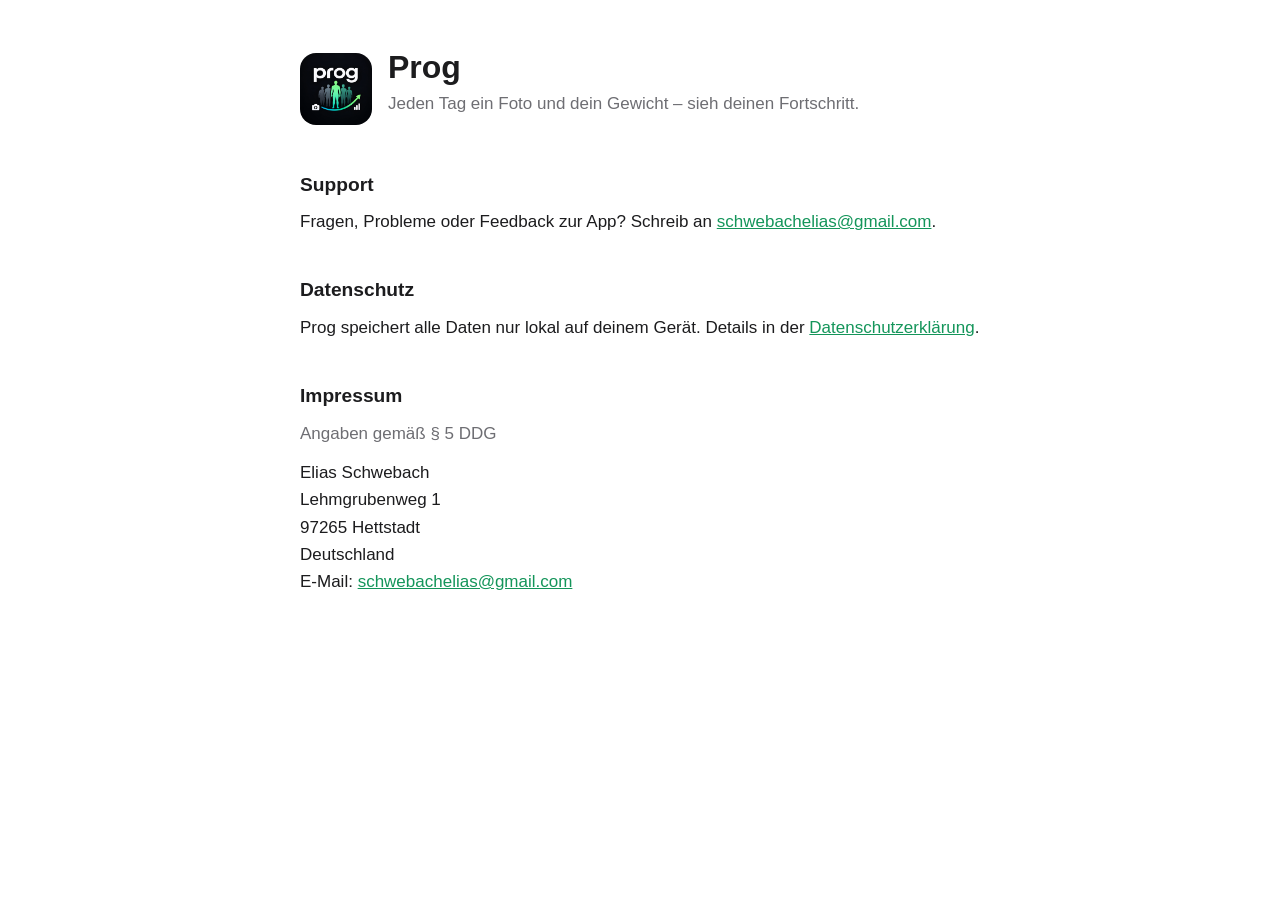
==== index.html @ 7cffd2a6 "Add support page, imprint and privacy policy for Prog Co-Authored-By: Claude Opus 5.5 <noreply@anthr" ====
<!doctype html>
<html lang="de">
<head>
  <meta charset="utf-8">
  <meta name="viewport" content="width=device-width, initial-scale=1">
  <title>Prog – Support</title>
  <link rel="stylesheet" href="style.css">
  <link rel="icon" href="icon.png">
</head>
<body>
<main>
  <div class="hero">
    <img src="icon.png" alt="App-Icon von Prog">
    <div>
      <h1>Prog</h1>
      <p class="muted">Jeden Tag ein Foto und dein Gewicht – sieh deinen Fortschritt.</p>
    </div>
  </div>

  <h2>Support</h2>
  <p>
    Fragen, Probleme oder Feedback zur App? Schreib an
    <a href="mailto:schwebachelias@gmail.com">schwebachelias@gmail.com</a>.
  </p>

  <h2>Datenschutz</h2>
  <p>
    Prog speichert alle Daten nur lokal auf deinem Gerät. Details in der
    <a href="datenschutz.html">Datenschutzerklärung</a>.
  </p>

  <h2>Impressum</h2>
  <p class="muted">Angaben gemäß § 5 DDG</p>
  <address>
    Elias Schwebach<br>
    Lehmgrubenweg 1<br>
    97265 Hettstadt<br>
    Deutschland<br>
    E-Mail: <a href="mailto:schwebachelias@gmail.com">schwebachelias@gmail.com</a>
  </address>
</main>
</body>
</html>
---- style.css ----
:root {
  color-scheme: light dark;
  --bg: #ffffff;
  --fg: #1c1c1e;
  --muted: #6e6e73;
  --accent: #14955a;
  --line: #e5e5ea;
  --card: #f5f5f7;
}

@media (prefers-color-scheme: dark) {
  :root {
    --bg: #0b0b0c;
    --fg: #f2f2f7;
    --muted: #a1a1a6;
    --accent: #4ade80;
    --line: #2c2c2e;
    --card: #1c1c1e;
  }
}

* { box-sizing: border-box; }

body {
  margin: 0;
  background: var(--bg);
  color: var(--fg);
  font: 17px/1.6 -apple-system, BlinkMacSystemFont, "Segoe UI", Roboto, Helvetica, Arial, sans-serif;
  -webkit-font-smoothing: antialiased;
}

main {
  max-width: 720px;
  margin: 0 auto;
  padding: 48px 20px 80px;
}

h1 {
  font-size: 2rem;
  line-height: 1.2;
  margin: 0 0 4px;
}

h2 {
  font-size: 1.2rem;
  margin: 40px 0 8px;
}

p, ul { margin: 0 0 12px; }
ul { padding-left: 1.2em; }
li { margin-bottom: 6px; }

a { color: var(--accent); }

.muted { color: var(--muted); }

.hero {
  display: flex;
  align-items: center;
  gap: 16px;
  margin-bottom: 24px;
}

.hero img {
  width: 72px;
  height: 72px;
  border-radius: 16px;
}

.summary {
  background: var(--card);
  border-left: 3px solid var(--accent);
  border-radius: 8px;
  padding: 14px 18px;
  margin: 24px 0;
}

address { font-style: normal; }

footer {
  border-top: 1px solid var(--line);
  margin-top: 56px;
  padding-top: 16px;
  font-size: 15px;
}
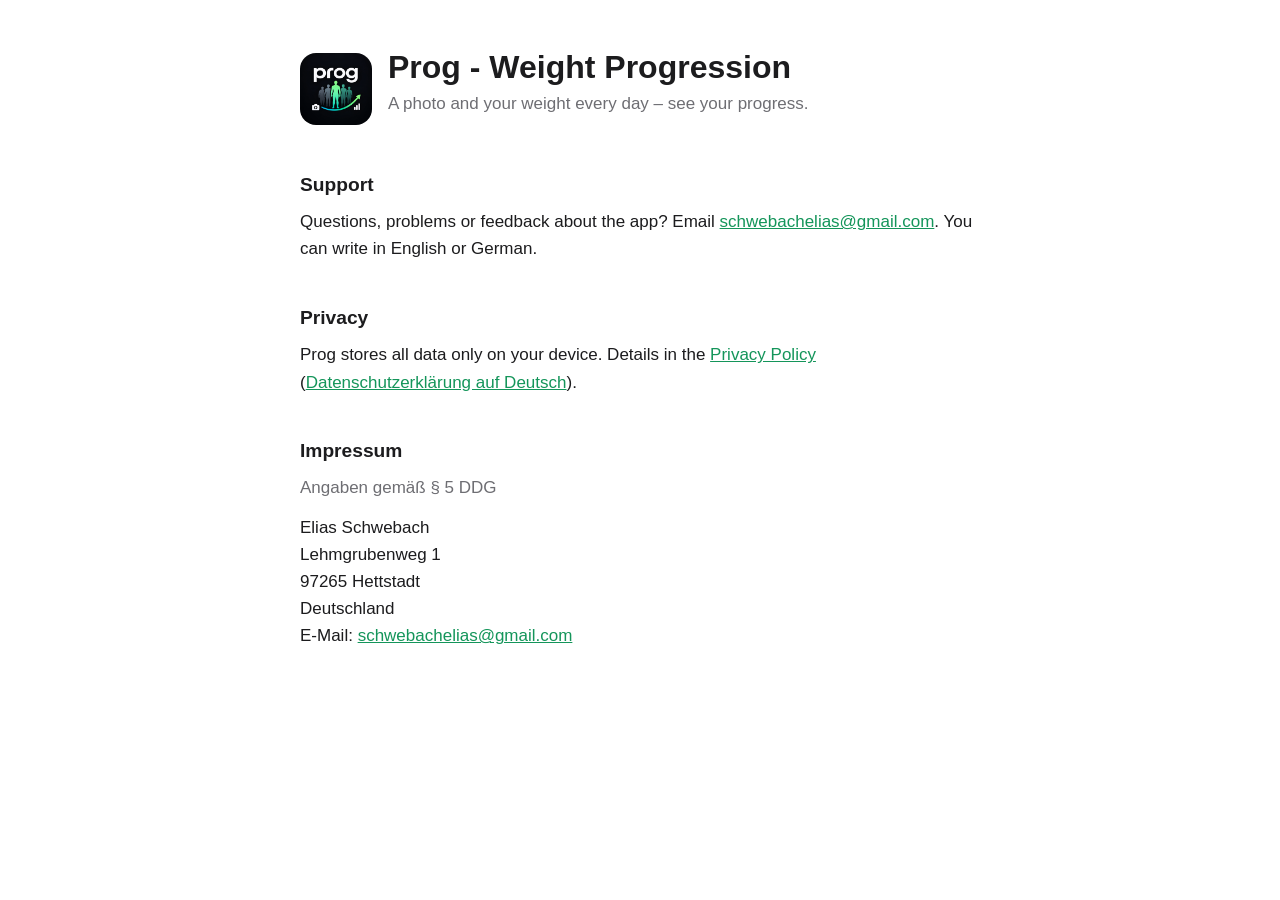
==== commit 28b5be1f: "Add English privacy policy and rename site to Prog - Weight Progression Support page is now English " ====
--- a/index.html
+++ b/index.html
@@ -1,43 +1,47 @@
 <!doctype html>
-<html lang="de">
+<html lang="en">
 <head>
   <meta charset="utf-8">
   <meta name="viewport" content="width=device-width, initial-scale=1">
-  <title>Prog – Support</title>
+  <title>Prog - Weight Progression – Support</title>
   <link rel="stylesheet" href="style.css">
   <link rel="icon" href="icon.png">
 </head>
 <body>
 <main>
   <div class="hero">
-    <img src="icon.png" alt="App-Icon von Prog">
+    <img src="icon.png" alt="Prog app icon">
     <div>
-      <h1>Prog</h1>
-      <p class="muted">Jeden Tag ein Foto und dein Gewicht – sieh deinen Fortschritt.</p>
+      <h1>Prog - Weight Progression</h1>
+      <p class="muted">A photo and your weight every day – see your progress.</p>
     </div>
   </div>
 
   <h2>Support</h2>
   <p>
-    Fragen, Probleme oder Feedback zur App? Schreib an
+    Questions, problems or feedback about the app? Email
     <a href="mailto:schwebachelias@gmail.com">schwebachelias@gmail.com</a>.
+    You can write in English or German.
   </p>
 
-  <h2>Datenschutz</h2>
+  <h2>Privacy</h2>
   <p>
-    Prog speichert alle Daten nur lokal auf deinem Gerät. Details in der
-    <a href="datenschutz.html">Datenschutzerklärung</a>.
+    Prog stores all data only on your device. Details in the
+    <a href="privacy.html">Privacy Policy</a>
+    (<a href="datenschutz.html" hreflang="de" lang="de">Datenschutzerklärung auf Deutsch</a>).
   </p>
 
-  <h2>Impressum</h2>
-  <p class="muted">Angaben gemäß § 5 DDG</p>
-  <address>
-    Elias Schwebach<br>
-    Lehmgrubenweg 1<br>
-    97265 Hettstadt<br>
-    Deutschland<br>
-    E-Mail: <a href="mailto:schwebachelias@gmail.com">schwebachelias@gmail.com</a>
-  </address>
+  <h2 lang="de">Impressum</h2>
+  <div lang="de">
+    <p class="muted">Angaben gemäß § 5 DDG</p>
+    <address>
+      Elias Schwebach<br>
+      Lehmgrubenweg 1<br>
+      97265 Hettstadt<br>
+      Deutschland<br>
+      E-Mail: <a href="mailto:schwebachelias@gmail.com">schwebachelias@gmail.com</a>
+    </address>
+  </div>
 </main>
 </body>
 </html>
--- a/style.css
+++ b/style.css
@@ -54,6 +54,11 @@
 
 .muted { color: var(--muted); }
 
+.lang-switch {
+  font-size: 15px;
+  margin-bottom: 16px;
+}
+
 .hero {
   display: flex;
   align-items: center;
